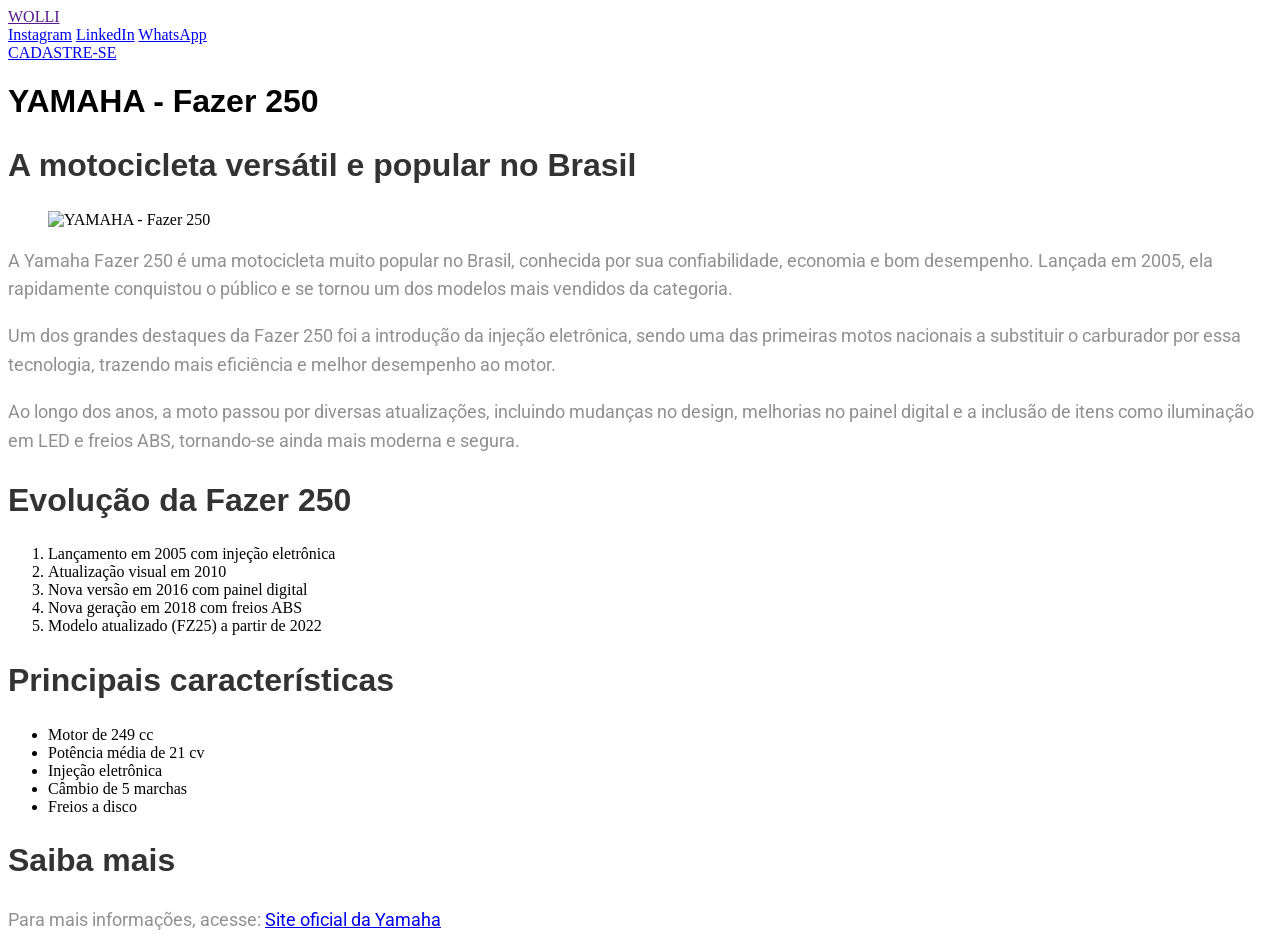
==== index.html @ b1534772 "First Commit" ====
<!DOCTYPE html>
<html lang="en">
<head>
    <meta charset="UTF-8">
    <meta name="viewport" content="width=device-width, initial-scale=1.0">
    <title>Walle</title>

    <!-- FONT ESTRICTA -->
    <link href="https://fonts.cdnfonts.com/css/estricta" rel="stylesheet">
    <link rel="preconnect" href="https://fonts.googleapis.com">
    <link rel="preconnect" href="https://fonts.gstatic.com" crossorigin>
    <link href="https://fonts.googleapis.com/css2?family=Inter:ital,opsz,wght@0,14..32,100..900;1,14..32,100..900&family=Montserrat:ital,wght@0,100..900;1,100..900&family=Nunito:ital,wght@0,200..1000;1,200..1000&family=Roboto:ital,wght@0,100..900;1,100..900&display=swap" rel="stylesheet">

    <!-- CSS-->
    <link rel="stylesheet" href="style.css">

    <style>
        h2 {
            font-family: 'Estricta', sans-serif;
            font-size: 32px;
            color: #333;
        }

        p {
            font-family: "Roboto", sans-serif;
            font-size: 18px;
            color: #909090;
            line-height: 1.6;
        }
    </style>
</head>


<body>
    <header>
        <span class="Wolli"><a href="">WOLLI</a></span>
        <nav>
            <a href="https://www.linkedin.com/in/wallace-batista-375205281?utm_source=share&utm_campaign=share_via&utm_content=profile&utm_medium=android_app">Instagram</a>
            <a href="https://www.linkedin.com/in/wallace-batista-375205281?utm_source=share&utm_campaign=share_via&utm_content=profile&utm_medium=android_app">LinkedIn</a>
            <a href="https://www.linkedin.com/in/wallace-batista-375205281?utm_source=share&utm_campaign=share_via&utm_content=profile&utm_medium=android_app">WhatsApp</a>
        </nav>
        <a href="formulario.html" class="btn-cadastro">CADASTRE-SE</a>
    </header>

    <h1 class="title" style="font-family: 'Estricta', sans-serif;">YAMAHA - Fazer 250</h1>
    <h2 class="sub-title" style="font-family: 'Estricta', sans-serif;">A motocicleta versátil e popular no Brasil</h2>

    <figure>
        <img src="/Fz250.jpeg" alt="YAMAHA - Fazer 250" width="900px">
    </figure>

    <section>
        <p>A Yamaha Fazer 250 é uma motocicleta muito popular no Brasil, conhecida por sua confiabilidade, economia e bom desempenho. Lançada em 2005, ela rapidamente conquistou o público e se tornou um dos modelos mais vendidos da categoria.</p>
        <p>Um dos grandes destaques da Fazer 250 foi a introdução da injeção eletrônica, sendo uma das primeiras motos nacionais a substituir o carburador por essa tecnologia, trazendo mais eficiência e melhor desempenho ao motor.</p>
        <p>Ao longo dos anos, a moto passou por diversas atualizações, incluindo mudanças no design, melhorias no painel digital e a inclusão de itens como iluminação em LED e freios ABS, tornando-se ainda mais moderna e segura.</p>
        
        <h2>Evolução da Fazer 250</h2>
        <ol>
          <li>Lançamento em 2005 com injeção eletrônica</li>
          <li>Atualização visual em 2010</li>
          <li>Nova versão em 2016 com painel digital</li>
          <li>Nova geração em 2018 com freios ABS</li>
          <li>Modelo atualizado (FZ25) a partir de 2022</li>
        </ol>

        <h2>Principais características</h2>
        <ul>
          <li>Motor de 249 cc</li>
          <li>Potência média de 21 cv</li>
          <li>Injeção eletrônica</li>
          <li>Câmbio de 5 marchas</li>
          <li>Freios a disco</li>
        </ul>

        <h2>Saiba mais</h2>
        <p>
          Para mais informações, acesse:
          <a href="https://www.yamaha-motor.com.br" target="_blank">
            Site oficial da Yamaha
          </a>
        </p>

    </section>
</body>
</html>
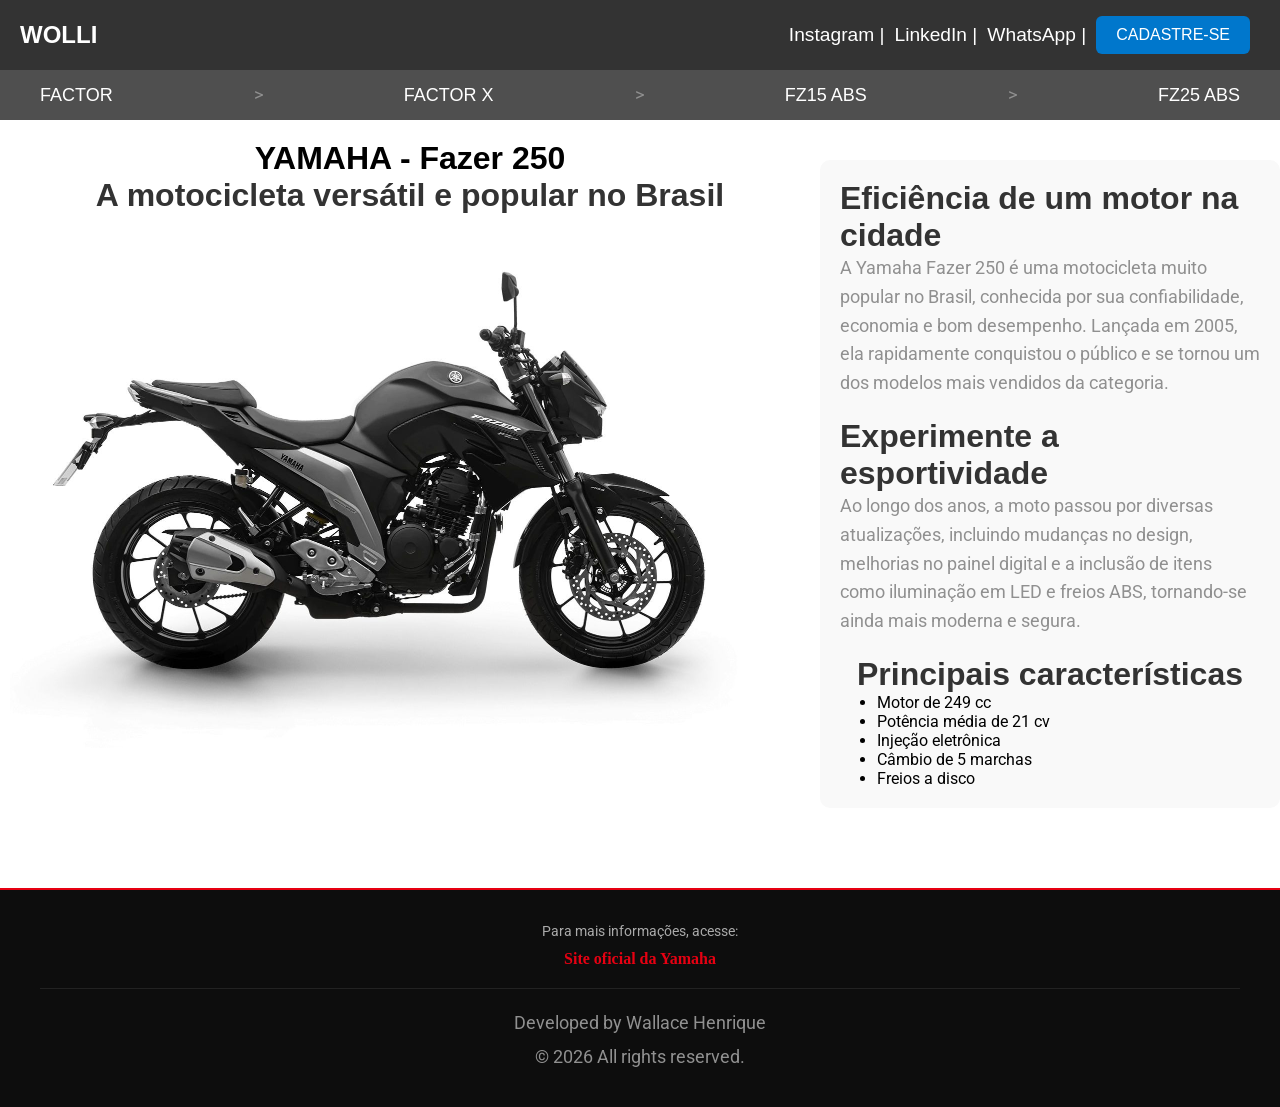
==== commit f9b4beb9: "Implementacao CSS Grid" ====
--- a/index.html
+++ b/index.html
@@ -12,7 +12,7 @@
     <link href="https://fonts.googleapis.com/css2?family=Inter:ital,opsz,wght@0,14..32,100..900;1,14..32,100..900&family=Montserrat:ital,wght@0,100..900;1,100..900&family=Nunito:ital,wght@0,200..1000;1,200..1000&family=Roboto:ital,wght@0,100..900;1,100..900&display=swap" rel="stylesheet">
 
     <!-- CSS-->
-    <link rel="stylesheet" href="style.css">
+    <link rel="stylesheet" href="/css/style.css">
 
     <style>
         h2 {
@@ -32,54 +32,112 @@
 
 
 <body>
-    <header>
-        <span class="Wolli"><a href="">WOLLI</a></span>
-        <nav>
-            <a href="https://www.linkedin.com/in/wallace-batista-375205281?utm_source=share&utm_campaign=share_via&utm_content=profile&utm_medium=android_app">Instagram</a>
-            <a href="https://www.linkedin.com/in/wallace-batista-375205281?utm_source=share&utm_campaign=share_via&utm_content=profile&utm_medium=android_app">LinkedIn</a>
-            <a href="https://www.linkedin.com/in/wallace-batista-375205281?utm_source=share&utm_campaign=share_via&utm_content=profile&utm_medium=android_app">WhatsApp</a>
-        </nav>
-        <a href="formulario.html" class="btn-cadastro">CADASTRE-SE</a>
-    </header>
+    <div class="container">
+        <header>
+            <span class="Wolli"><a href="">WOLLI</a></span>
+            <nav>
+                <a href="https://www.linkedin.com/in/wallace-batista-375205281?utm_source=share&utm_campaign=share_via&utm_content=profile&utm_medium=android_app">Instagram |</a>
+                <a href="https://www.linkedin.com/in/wallace-batista-375205281?utm_source=share&utm_campaign=share_via&utm_content=profile&utm_medium=android_app">LinkedIn |</a>
+                <a href="https://www.linkedin.com/in/wallace-batista-375205281?utm_source=share&utm_campaign=share_via&utm_content=profile&utm_medium=android_app">WhatsApp |</a>
+                <a href="formulario.html" class="btn-cadastro">CADASTRE-SE</a>
+            </nav>
+        </header>
 
-    <h1 class="title" style="font-family: 'Estricta', sans-serif;">YAMAHA - Fazer 250</h1>
-    <h2 class="sub-title" style="font-family: 'Estricta', sans-serif;">A motocicleta versátil e popular no Brasil</h2>
+        <div class="models">
+            <a href="">FACTOR</a>
+            <p>></p>
+            <a href="">FACTOR X</a>
+            <p>></p>
+            <a href="">FZ15 ABS</a>
+            <p>></p>
+            <a href="">FZ25 ABS</a>
+        </div>
+    
+        <div class="sidebar">
+            <h1 class="title" style="font-family: 'Estricta', sans-serif;">YAMAHA - Fazer 250</h1>
+            <h2 class="sub-title" style="font-family: 'Estricta', sans-serif;">A motocicleta versátil e popular no Brasil</h2>
+            <figure>
+                <img src="/css/img/Fz250.jpeg" alt="YAMAHA - Fazer 250" width="800px">
+            </figure>
+        </div>
+    
+    
+        <main>
+            <section class="motorcylcle-about">
+                <div class="text-content">
+                    <h2>Eficiência de um motor na cidade</h2>
+                    <p>A Yamaha Fazer 250 é uma motocicleta muito popular no Brasil, conhecida por sua confiabilidade, economia e bom desempenho. Lançada em 2005, ela rapidamente conquistou o público e se tornou um dos modelos mais vendidos da categoria.</p>
+                </div>
+            </section>
 
-    <figure>
-        <img src="/Fz250.jpeg" alt="YAMAHA - Fazer 250" width="900px">
-    </figure>
+            <section class="motorcylcle-about">
+                <div class="text-content">
+                    <h2>Experimente a esportividade</h2>
+                    <p>Ao longo dos anos, a moto passou por diversas atualizações, incluindo mudanças no design, melhorias no painel digital e a inclusão de itens como iluminação em LED e freios ABS, tornando-se ainda mais moderna e segura.</p>
+                </div>
+            </section>
 
-    <section>
-        <p>A Yamaha Fazer 250 é uma motocicleta muito popular no Brasil, conhecida por sua confiabilidade, economia e bom desempenho. Lançada em 2005, ela rapidamente conquistou o público e se tornou um dos modelos mais vendidos da categoria.</p>
-        <p>Um dos grandes destaques da Fazer 250 foi a introdução da injeção eletrônica, sendo uma das primeiras motos nacionais a substituir o carburador por essa tecnologia, trazendo mais eficiência e melhor desempenho ao motor.</p>
-        <p>Ao longo dos anos, a moto passou por diversas atualizações, incluindo mudanças no design, melhorias no painel digital e a inclusão de itens como iluminação em LED e freios ABS, tornando-se ainda mais moderna e segura.</p>
-        
-        <h2>Evolução da Fazer 250</h2>
-        <ol>
-          <li>Lançamento em 2005 com injeção eletrônica</li>
-          <li>Atualização visual em 2010</li>
-          <li>Nova versão em 2016 com painel digital</li>
-          <li>Nova geração em 2018 com freios ABS</li>
-          <li>Modelo atualizado (FZ25) a partir de 2022</li>
-        </ol>
+            <section class="motorcylcle-about">
+                <div class="text-content">
+                    <h2>Principais características</h2>
+                    <ul>
+                        <li>Motor de 249 cc</li>
+                        <li>Potência média de 21 cv</li>
+                        <li>Injeção eletrônica</li>
+                        <li>Câmbio de 5 marchas</li>
+                        <li>Freios a disco</li>
+                    </ul>
+                </div>
+            </section>
 
-        <h2>Principais características</h2>
-        <ul>
-          <li>Motor de 249 cc</li>
-          <li>Potência média de 21 cv</li>
-          <li>Injeção eletrônica</li>
-          <li>Câmbio de 5 marchas</li>
-          <li>Freios a disco</li>
-        </ul>
+            <!--<section class="motorcylcle-about">
+                <div class="text-content">
+                    <h2>Onde estilo e performance se encontram</h2>
+                    <p>Um dos grandes destaques da Fazer 250 foi a introdução da injeção eletrônica, sendo uma das primeiras motos nacionais a substituir o carburador por essa tecnologia, trazendo mais eficiência e melhor desempenho ao motor.</p>
+                </div>
+                <div class="img-content">
+                    AQUI VAI A IMAGEM 3
+                </div>
+            </section>
 
-        <h2>Saiba mais</h2>
-        <p>
-          Para mais informações, acesse:
-          <a href="https://www.yamaha-motor.com.br" target="_blank">
-            Site oficial da Yamaha
-          </a>
-        </p>
-
-    </section>
+            <section>
+                   <h2>Evolução da Fazer 250</h2>
+                    <ol>
+                      <li>Lançamento em 2005 com injeção eletrônica</li>
+                      <li>Atualização visual em 2010</li>
+                      <li>Nova versão em 2016 com painel digital</li>
+                      <li>Nova geração em 2018 com freios ABS</li>
+                      <li>Modelo atualizado (FZ25) a partir de 2022</li>
+                    </ol>
+                
+                    <h2>Principais características</h2>
+                    <ul>
+                      <li>Motor de 249 cc</li>
+                      <li>Potência média de 21 cv</li>
+                      <li>Injeção eletrônica</li>
+                      <li>Câmbio de 5 marchas</li>
+                      <li>Freios a disco</li>
+                    </ul>
+                
+                    <h2>Saiba mais</h2>
+                
+            </section>-->
+        </main>
+        <footer class="footer">
+            <div class="footer-container">
+                <div class="footer-info">
+                    <p>Para mais informações, acesse:</p>
+                    <a href="https://www.yamaha-motor.com.br" target="_blank" class="footer-link">
+                        Site oficial da Yamaha
+                    </a>
+                </div>
+            
+                <div class="footer-bottom">
+                    <p>Developed by Wallace Henrique</p>
+                    <p>© 2026 All rights reserved.</p>
+                </div>
+            </div>
+        </footer>
+    </div>
 </body>
 </html>
--- a/css/style.css
+++ b/css/style.css
@@ -0,0 +1,177 @@
+@import url('https://fonts.cdnfonts.com/css/estricta');               
+
+* {
+  margin: 0;
+  padding: 0;
+  box-sizing: border-box;
+}
+
+.container {
+  height: 100%;
+  display: grid;
+  
+
+  grid-template-areas:
+   "header header"
+    "models models"
+    "sidebar main"
+    "footer footer";
+}
+
+header {
+  grid-area: header;
+  background-color: #333;
+  height: 70px;
+  display: flex;
+  align-items: center;
+  justify-content: space-between;
+}
+
+header nav {
+  display: flex;
+  justify-content: space-between;
+  align-items: center;
+  gap: 10px;
+  padding: 0px 20px;
+}
+
+header a{
+  text-decoration: none;
+  font-family: 'Estricta', sans-serif;
+  font-size: larger;
+  color: #fff;
+}
+
+header a:hover {
+  color: darkgray;
+  font-size: x-large;
+  transition-duration: 1s;
+}
+
+header span.Wolli {
+  padding: 0px 20px;
+  font-weight: 600;
+  font-size: 20px;
+  font-family: "Roboto", sans-serif;
+}
+
+.btn-cadastro {
+  background-color: #0077cc;
+  color: #fff;
+  font-family: 'Estricta', sans-serif;
+  font-size: 16px;
+  padding: 10px 20px;
+  margin-right: 10px;
+  border: none;
+  border-radius: 6px;
+  cursor: pointer;
+  transition: all 0.3s ease;
+}
+
+.btn-cadastro:hover {
+  background-color: #005fa3;
+  transform: scale(1.05);
+}
+
+.btn-cadastro:active {
+  transform: scale(0.98);
+}
+
+.models {
+  background-color: #4F4F4F;
+  grid-area: models;
+  display: flex;
+  flex-direction: row;
+  justify-content: space-between;
+  align-items: center;
+  height: 50px;
+  padding: 20px 40px;
+}
+
+.models a {
+  text-decoration: none;
+  font-family: 'Estricta', sans-serif;
+  font-size: 18px;
+  color: #fff;
+}
+
+.sidebar {
+  grid-area: sidebar;
+  display: flex;
+  flex-direction: column;
+  align-items: center;
+  margin: 20px 10px;
+}
+
+main {
+  grid-area: main;
+  background-color: #f9f9f9;
+  max-width: 800px;
+  margin: 40px auto;
+  padding: 20px;
+  border-radius: 10px;
+  display: flex;
+  flex-direction: column;
+  gap: 20px;
+
+  justify-content: space-evenly;
+  align-items: center;
+}
+
+ul {
+  font-family: "Roboto", sans-serif;
+}
+
+section ul {
+  margin: 0 auto;
+  max-width: 500px;
+  padding-left: 20px;
+}
+
+.footer {
+  grid-area: footer;
+  background-color: #0d0d0d;
+  color: #ccc;
+  padding: 30px 20px;
+  margin-top: 40px;
+  border-top: 2px solid #e60012;
+}
+
+.footer-container {
+  max-width: 1200px;
+  margin: 0 auto;
+  text-align: center;
+}
+
+.footer-info {
+  margin-bottom: 20px;
+}
+
+.footer-info p {
+  margin-bottom: 8px;
+  font-size: 14px;
+  color: #aaa;
+}
+
+.footer-link {
+  color: #e60012;
+  text-decoration: none;
+  font-weight: bold;
+  transition: 0.3s;
+}
+
+.footer-link:hover {
+  color: #fff;
+  text-decoration: underline;
+}
+
+.footer-bottom {
+  border-top: 1px solid #222;
+  padding-top: 15px;
+  font-size: 13px;
+  color: #777;
+}
+
+.footer-bottom p {
+  margin: 5px 0;
+}
